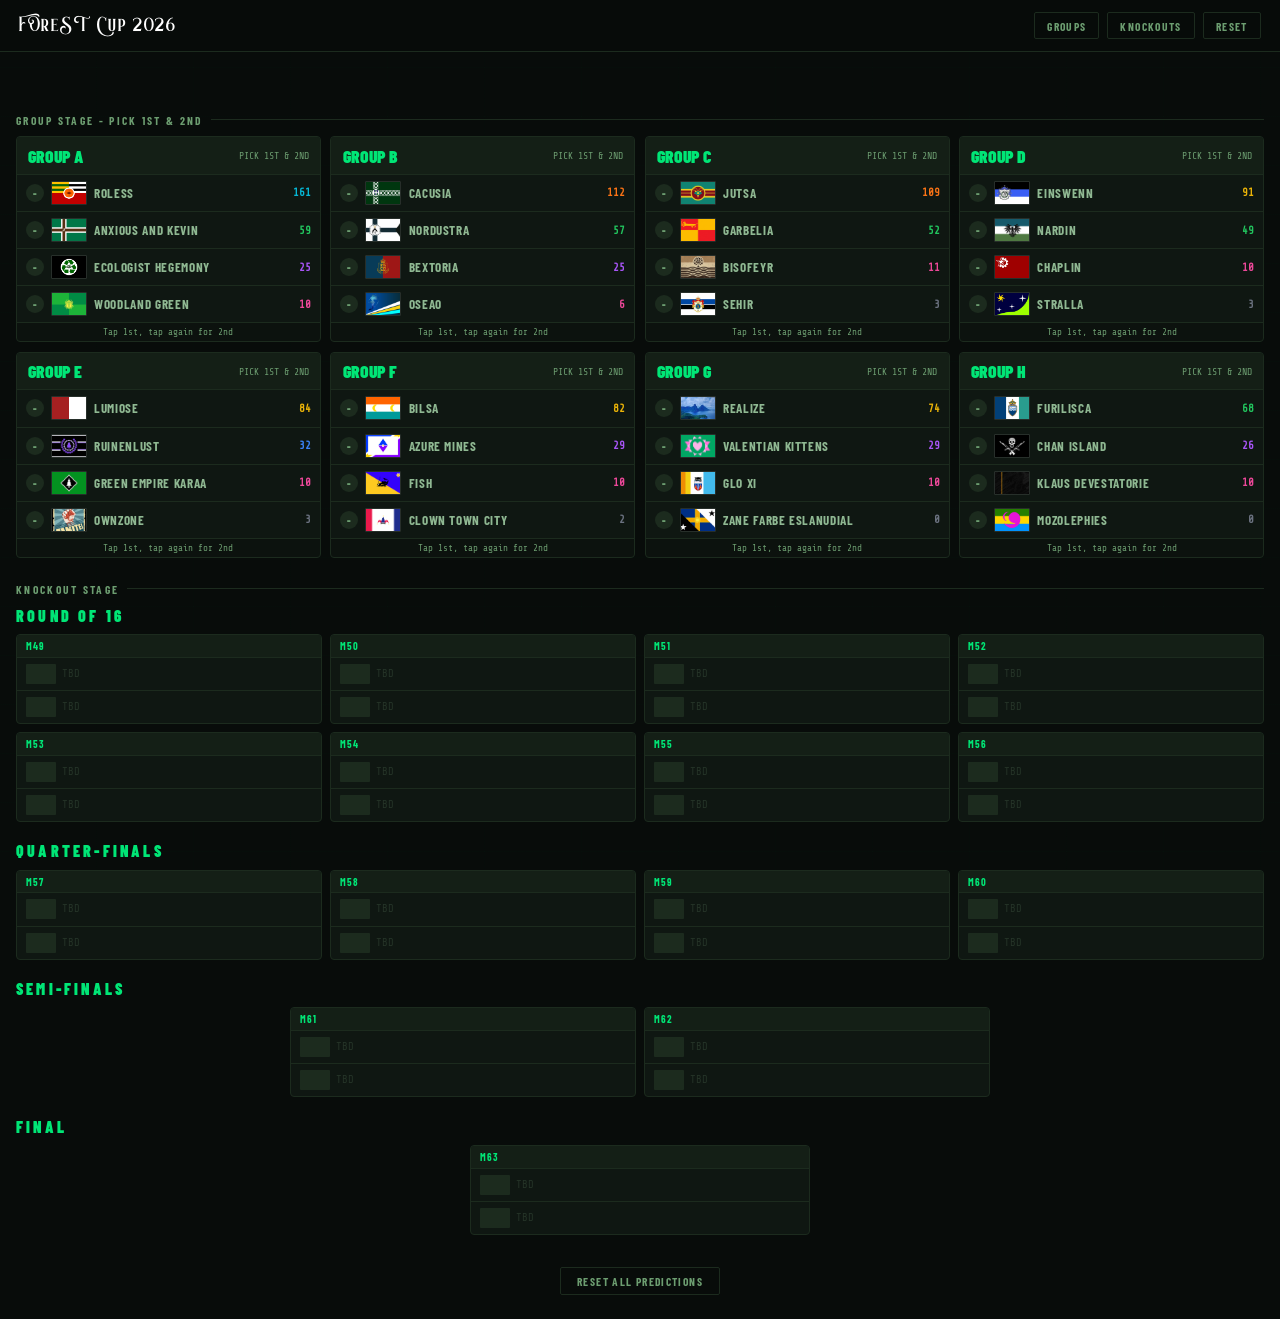
==== predictor.html @ a3e1aead "feat(Predictor): Pick'em" ====
<!DOCTYPE html>
<html lang="en">
<head>
<meta charset="UTF-8">
<meta name="viewport" content="width=device-width, initial-scale=1.0">
<title>Forest Cup 2026 - Pick'em</title>
<link rel="preconnect" href="https://fonts.googleapis.com">
<link rel="preconnect" href="https://fonts.gstatic.com" crossorigin>
<link href="https://fonts.googleapis.com/css2?family=Barlow+Condensed:wght@400;600;700;900&family=Barlow:wght@400;500;600&family=Share+Tech+Mono&display=swap" rel="stylesheet">
<style>
@font-face {
  font-family: 'MickCaster';
  src: url('fonts/MickCaster.ttf') format('truetype');
  font-weight: normal;
}
:root {
  --bg:#080c0a; --bg2:#0c1209; --card:#0f1712; --card2:#141f16;
  --border:#1c2b1e; --border2:#253428;
  --green:#00e676; --gdim:rgba(0,230,118,.11); --gmid:rgba(0,230,118,.2);
  --text:#dff0e1; --text2:#8fb892; --text3:#6c9d70;
  --warn:#ffd600; --red:#ff5252; --blue:#40c4ff;
  --mono:'Share Tech Mono',monospace;
  --head:'Barlow Condensed',sans-serif;
  --body:'Barlow',sans-serif;
  --logo:'MickCaster';
  
}
*,*::before,*::after{box-sizing:border-box;margin:0;padding:0}
html{scroll-behavior:smooth}
body{background:var(--bg);color:var(--text);font-family:var(--body);font-size:16px;min-height:100vh}
body::before{content:'';position:fixed;inset:0;z-index:0;pointer-events:none;
  background:repeating-linear-gradient(0deg,transparent,transparent 48px,rgba(0,230,118,.012) 48px,rgba(0,230,118,.012) 49px),
  repeating-linear-gradient(90deg,transparent,transparent 96px,rgba(0,230,118,.007) 96px,rgba(0,230,118,.007) 97px)}

header{position:sticky;top:0;z-index:100;background:rgba(8,12,10,.97);backdrop-filter:blur(10px);
  border-bottom:1px solid var(--border);padding:0 1.2rem;height:52px;
  display:flex;align-items:center;justify-content:space-between;gap:1rem}
.logo{font-family:var(--logo);font-size:1.2rem;letter-spacing:.08em;color:white;text-decoration:none;white-space:nowrap}
.header-nav{display:flex;gap:.5rem}
.nav-btn{font-family:var(--head);font-size:.72rem;font-weight:700;letter-spacing:.12em;text-transform:uppercase;
  background:transparent;color:var(--text3);border:1px solid var(--border);padding:.32rem .75rem;border-radius:2px;
  cursor:pointer;transition:all .15s;display:inline-flex;align-items:center;white-space:nowrap}
.nav-btn:hover{color:var(--text2);border-color:var(--border2)}
.nav-btn.danger:hover{color:var(--red);border-color:rgba(255,82,82,.4)}

main{position:relative;z-index:1;padding:1rem;max-width:1600px;margin:0 auto}

.section-label{font-family:var(--head);font-size:.72rem;font-weight:700;letter-spacing:.2em;text-transform:uppercase;
  color:var(--text3);margin-bottom:.6rem;display:flex;align-items:center;gap:.5rem}
.section-label::after{content:'';flex:1;height:1px;background:var(--border)}

.tier-x{color:#06b6d4}.tier-ss{color:#ef4444}.tier-s{color:#f97316}.tier-a{color:#eab308}
.tier-b{color:#22c55e}.tier-c{color:#3b82f6}.tier-d{color:#a855f7}.tier-e{color:#ec4899}.tier-f{color:#6b7280}

/* GROUP STAGE */
#groups-section{margin-bottom:1.5rem}
.groups-grid{display:grid;grid-template-columns:repeat(4,1fr);gap:.6rem}
.group-card{background:var(--card);border:1px solid var(--border);border-radius:4px;overflow:hidden;transition:border-color .2s}
.group-card:hover{border-color:var(--border2)}
.group-head{padding:.45rem .7rem;background:var(--card2);border-bottom:1px solid var(--border);display:flex;align-items:center;justify-content:space-between}
.group-letter{font-family:var(--head);font-weight:900;font-size:1.1rem;color:var(--green)}
.group-label{font-family:var(--mono);font-size:.62rem;color:var(--text3)}
.team-row{display:flex;align-items:center;gap:.45rem;padding:.38rem .55rem;border-bottom:1px solid var(--border);
  cursor:pointer;transition:background .12s;user-select:none}
.team-row:last-child{border-bottom:none}
.team-row:hover{background:var(--gdim)}
.team-row.first{background:rgba(0,230,118,.08)}.team-row.second{background:rgba(64,196,255,.06)}
.team-row.first:hover{background:rgba(0,230,118,.14)}.team-row.second:hover{background:rgba(64,196,255,.1)}
.pos-badge{width:18px;height:18px;border-radius:50%;display:flex;align-items:center;justify-content:center;
  font-family:var(--head);font-size:.65rem;font-weight:900;flex-shrink:0;transition:all .2s}
.pos-badge.none{background:var(--border);color:var(--text3)}
.pos-badge.first{background:var(--green);color:var(--bg)}
.pos-badge.second{background:var(--blue);color:var(--bg)}
.pos-badge.out{background:rgba(255,82,82,.15);color:#ff525266;border:1px solid rgba(255,82,82,.2)}
.team-flag{width:36px;height:24px;object-fit:cover;border-radius:1px;border:1px solid rgba(255,255,255,.1);flex-shrink:0}
.team-flag-ph{width:36px;height:24px;background:var(--border2);border-radius:1px;flex-shrink:0}
.team-name{font-family:var(--head);font-size:.82rem;font-weight:700;letter-spacing:.05em;text-transform:uppercase;
  color:var(--text2);flex:1;overflow:hidden;text-overflow:ellipsis;white-space:nowrap}
.team-rating{font-family:var(--mono);font-size:.68rem;font-weight:700;flex-shrink:0}
.pos-hint{font-family:var(--mono);font-size:.58rem;color:var(--text3);padding:.25rem .55rem;text-align:center;background:rgba(0,0,0,.2)}

/* KNOCKOUT */
#knockouts-section{margin-bottom:2rem}
.knockout-stage{margin-bottom:1.2rem}
.stage-header{font-family:var(--head);font-weight:900;font-size:1rem;letter-spacing:.2em;text-transform:uppercase;
  color:var(--text);margin-bottom:.6rem}
.stage-header span{color:var(--green)}
.r16-grid{display:grid;grid-template-columns:repeat(4,1fr);gap:.5rem}
.qf-grid{display:grid;grid-template-columns:repeat(4,1fr);gap:.5rem}
.sf-grid{display:grid;grid-template-columns:repeat(2,1fr);gap:.5rem;max-width:700px;margin:0 auto}
.final-grid{max-width:340px;margin:0 auto}
.match-card{background:var(--card);border:1px solid var(--border);border-radius:4px;overflow:hidden;transition:border-color .2s}
.match-card:hover{border-color:var(--border2)}
.match-label{padding:.3rem .55rem;background:var(--card2);border-bottom:1px solid var(--border);
  font-family:var(--mono);font-size:.6rem;color:var(--text3);display:flex;align-items:center;justify-content:space-between}
.match-tag{font-family:var(--head);font-size:.65rem;font-weight:700;letter-spacing:.1em;color:var(--green)}
.match-team{display:flex;align-items:center;gap:.4rem;padding:.38rem .55rem;cursor:pointer;transition:background .12s;
  border-bottom:1px solid var(--border);user-select:none}
.match-team:last-child{border-bottom:none}
.match-team:hover{background:var(--gdim)}
.match-team.winner{background:rgba(0,230,118,.1)}.match-team.winner:hover{background:rgba(0,230,118,.16)}
.match-team.loser{opacity:.45}.match-team.loser:hover{background:transparent;opacity:.55}
.match-flag{width:30px;height:20px;object-fit:cover;border-radius:1px;border:1px solid rgba(255,255,255,.1);flex-shrink:0}
.match-flag-ph{width:30px;height:20px;background:var(--border);border-radius:1px;flex-shrink:0}
.match-name{font-family:var(--head);font-size:.8rem;font-weight:700;letter-spacing:.05em;text-transform:uppercase;
  flex:1;overflow:hidden;text-overflow:ellipsis;white-space:nowrap}
.match-rating{font-family:var(--mono);font-size:.6rem;font-weight:700;flex-shrink:0}
.match-win-dot{width:7px;height:7px;border-radius:50%;flex-shrink:0;background:transparent;transition:background .15s}
.match-team.winner .match-win-dot{background:var(--green)}
.tbd-slot{display:flex;align-items:center;gap:.4rem;padding:.38rem .55rem;border-bottom:1px solid var(--border)}
.tbd-slot:last-child{border-bottom:none}
.tbd-text{font-family:var(--mono);font-size:.65rem;color:var(--border2)}

/* CHAMPION */
.champion-wrap{background:linear-gradient(135deg,rgba(0,230,118,.08),rgba(0,230,118,.02));
  border:1px solid rgba(0,230,118,.3);border-radius:6px;padding:1.2rem;
  display:flex;flex-direction:column;align-items:center;gap:.6rem;text-align:center;
  max-width:340px;margin:1rem auto 0}
.champion-label{font-family:var(--head);font-size:.72rem;font-weight:700;letter-spacing:.2em;text-transform:uppercase;color:var(--text3)}
.champion-flag{width:100px;height:66px;object-fit:cover;border-radius:3px;border:2px solid var(--green);box-shadow:0 0 24px rgba(0,230,118,.3)}
.champion-name{font-family:var(--head);font-weight:900;font-size:1.8rem;letter-spacing:.1em;text-transform:uppercase;color:var(--green)}
.champion-rating{font-family:var(--mono);font-size:.75rem}

/* SHARE */
.share-wrap{max-width:340px;margin:.8rem auto 0;display:flex;flex-direction:column;gap:.4rem}
.share-btn{width:100%;font-family:var(--head);font-weight:900;font-size:.85rem;letter-spacing:.15em;text-transform:uppercase;
  background:var(--green);color:var(--bg);border:none;padding:.62rem 1.5rem;border-radius:2px;cursor:pointer;transition:all .15s}
.share-btn:hover{background:#69ff8e;box-shadow:0 4px 16px rgba(0,230,118,.25)}
.share-url-row{display:none;gap:.4rem}
.share-url-row.visible{display:flex}
.share-url-input{flex:1;background:var(--card2);border:1px solid var(--border);color:var(--text2);
  font-family:var(--mono);font-size:.62rem;padding:.38rem .55rem;border-radius:2px;outline:none;min-width:0}
.copy-btn{font-family:var(--head);font-size:.72rem;font-weight:700;letter-spacing:.1em;text-transform:uppercase;
  background:transparent;color:var(--green);border:1px solid rgba(0,230,118,.4);padding:.38rem .75rem;
  border-radius:2px;cursor:pointer;white-space:nowrap;transition:all .15s}
.copy-btn:hover{background:var(--gdim)}

/* SHARED BANNER */
.shared-banner{background:rgba(0,230,118,.06);border:1px solid rgba(0,230,118,.2);border-radius:4px;
  padding:.5rem 1rem;font-family:var(--head);font-size:.75rem;font-weight:600;letter-spacing:.08em;
  color:var(--green);text-align:center;margin-bottom:.8rem;
  opacity:0;transition:opacity .4s;pointer-events:none}
.shared-banner.show{opacity:1;pointer-events:auto}

.bottom-bar{display:flex;justify-content:center;margin:1.5rem 0 .5rem}
.reset-btn{font-family:var(--head);font-size:.72rem;font-weight:700;letter-spacing:.12em;text-transform:uppercase;
  background:transparent;color:var(--text3);border:1px solid var(--border);padding:.38rem 1rem;border-radius:2px;cursor:pointer;transition:all .15s}
.reset-btn:hover{color:var(--red);border-color:rgba(255,82,82,.4)}

#toast{position:fixed;bottom:1.2rem;right:1.2rem;z-index:999;background:var(--card2);border:1px solid var(--green);
  color:var(--text);font-family:var(--head);font-weight:600;font-size:.78rem;letter-spacing:.07em;
  padding:.6rem 1rem;border-radius:4px;display:none;align-items:center;gap:.45rem;box-shadow:0 4px 20px rgba(0,0,0,.6)}
#toast.show{display:flex;animation:slideUp .2s ease}
@keyframes slideUp{from{opacity:0;transform:translateY(5px)}to{opacity:1;transform:none}}

::-webkit-scrollbar{width:4px;height:4px}
::-webkit-scrollbar-track{background:transparent}
::-webkit-scrollbar-thumb{background:var(--border2);border-radius:2px}

@media(max-width:1100px){
  .groups-grid{grid-template-columns:repeat(2,1fr)}
  .r16-grid{grid-template-columns:repeat(2,1fr)}
  .qf-grid{grid-template-columns:repeat(2,1fr)}
}
@media(max-width:600px){
  main{padding:.6rem}
  .groups-grid{grid-template-columns:1fr 1fr;gap:.4rem}
  .r16-grid{grid-template-columns:1fr 1fr;gap:.4rem}
  .qf-grid{grid-template-columns:1fr 1fr;gap:.4rem}
  .sf-grid{grid-template-columns:1fr 1fr;max-width:none}
  .final-grid,.champion-wrap,.share-wrap{max-width:none}
  .header-nav .nav-btn{font-size:.65rem;padding:.28rem .55rem}
}
@media(max-width:400px){
  .groups-grid,.r16-grid,.qf-grid,.sf-grid{grid-template-columns:1fr}
}
</style>
</head>
<body>

<header>
  <a href="https://forestfc.netlify.app/forest-cup/2026" target="_blank" class="logo">FOreST Cup 2026</a>
  <div class="header-nav">
    <button class="nav-btn" onclick="document.getElementById('groups-section').scrollIntoView({behavior:'smooth'})">Groups</button>
    <button class="nav-btn" onclick="document.getElementById('knockouts-section').scrollIntoView({behavior:'smooth'})">Knockouts</button>
    <button class="nav-btn danger" onclick="resetAll()">Reset</button>
  </div>
</header>

<main>
  <div id="shared-banner" class="shared-banner">Viewing a shared prediction - edit freely to make it your own</div>

  <div id="groups-section">
    <div class="section-label">Group Stage - pick 1st & 2nd</div>
    <div class="groups-grid" id="groups-grid"></div>
  </div>

  <div id="knockouts-section" style="margin-top:1.5rem">
    <div class="section-label">Knockout Stage</div>

    <div class="knockout-stage">
      <div class="stage-header"><span>Round of 16</span></div>
      <div class="r16-grid" id="r16-grid"></div>
    </div>
    <div class="knockout-stage">
      <div class="stage-header"><span>Quarter-Finals</span></div>
      <div class="qf-grid" id="qf-grid"></div>
    </div>
    <div class="knockout-stage">
      <div class="stage-header"><span>Semi-Finals</span></div>
      <div class="sf-grid" id="sf-grid"></div>
    </div>
    <div class="knockout-stage">
      <div class="stage-header"><span>Final</span></div>
      <div class="final-grid" id="final-grid"></div>
    </div>

    <div id="champion-section"></div>
  </div>

  <div class="bottom-bar">
    <button class="reset-btn" onclick="resetAll()">Reset all predictions</button>
  </div>
</main>

<div id="toast"></div>

<script>
const TEAMS = [
  { id:1,  name:'Roless',               flag:'flags/roless.png',               rating:161 },
  { id:2,  name:'Cacusia',              flag:'flags/cacusia.png',              rating:112 },
  { id:3,  name:'Jutsa',               flag:'flags/jutsa.png',                rating:109 },
  { id:4,  name:'Einswenn',             flag:'flags/einswenn.png',             rating:91  },
  { id:6,  name:'Lumiose',              flag:'flags/lumiose.png',              rating:84  },
  { id:5,  name:'Bilsa',               flag:'flags/bilsa.png',                rating:82  },
  { id:7,  name:'Realize',             flag:'flags/realizer.jpg',             rating:74  },
  { id:33, name:'Furilisca',            flag:'flags/furilisca.png',            rating:68  },
  { id:10, name:'Anxious and Kevin',    flag:'flags/anxious and kevin.png',    rating:59  },
  { id:11, name:'Nordustra',            flag:'flags/nordustra.png',            rating:57  },
  { id:9,  name:'Garbelia',             flag:'flags/garbelia.jpg',             rating:52  },
  { id:8,  name:'Nardin',              flag:'flags/nardin.png',               rating:49  },
  { id:12, name:'Ruinenlust',           flag:'flags/ruinenlust.png',           rating:32  },
  { id:34, name:'Azure Mines',          flag:'flags/azure mines.png',          rating:29  },
  { id:32, name:'Valentian Kittens',    flag:'flags/valentine z.png',          rating:29  },
  { id:24, name:'Chan Island',          flag:'flags/ci.webp',                  rating:26  },
  { id:13, name:'Ecologist Hegemony',   flag:'flags/ecologist hegemony.png',   rating:25  },
  { id:35, name:'Bextoria',             flag:'flags/bextoria.webp',            rating:25  },
  { id:14, name:'Bisofeyr',             flag:'flags/bisofeyr.png',             rating:11  },
  { id:15, name:'Chaplin',              flag:'flags/chaplin.png',              rating:10  },
  { id:16, name:'Green Empire Karaa',   flag:'flags/karaa.png',                rating:10  },
  { id:25, name:'Fish',                flag:'flags/fish.webp',                rating:10  },
  { id:26, name:'Glo XI',              flag:'flags/glo.png',                  rating:10  },
  { id:27, name:'Klaus Devestatorie',   flag:'flags/kdv.png',                  rating:10  },
  { id:23, name:'Woodland Green',       flag:'flags/wg.webp',                  rating:10  },
  { id:28, name:'Oseao',               flag:'flags/oseao.webp',               rating:6   },
  { id:17, name:'Sehir',              flag:'flags/sehir.webp',               rating:3   },
  { id:18, name:'Stralla',              flag:'flags/stralla.png',              rating:3   },
  { id:22, name:'Ownzone',             flag:'flags/ownzone.webp',             rating:3   },
  { id:19, name:'Clown Town City',      flag:'flags/ctc.png',                  rating:2   },
  { id:20, name:'Zane Farbe Eslanudial',flag:'flags/zfe.webp',                rating:0   },
  { id:21, name:'Mozolephies',          flag:'flags/mozolephies.png',          rating:0   },
];

function getTeam(id){ return TEAMS.find(t=>t.id===id)||null; }

const GROUPS_DATA = {
  A: [1,  10, 13, 23],
  B: [2,  11, 35, 28],
  C: [3,  9,  14, 17],
  D: [4,  8,  15, 18],
  E: [6,  12, 16, 22],
  F: [5,  34, 25, 19],
  G: [7,  32, 26, 20],
  H: [33, 24, 27, 21],
};

const R16_FIXTURES = [
  { id:'r16_1', label:'M49', home:['A',1], away:['B',2] },
  { id:'r16_2', label:'M50', home:['C',1], away:['D',2] },
  { id:'r16_3', label:'M51', home:['E',1], away:['F',2] },
  { id:'r16_4', label:'M52', home:['G',1], away:['H',2] },
  { id:'r16_5', label:'M53', home:['B',1], away:['A',2] },
  { id:'r16_6', label:'M54', home:['D',1], away:['C',2] },
  { id:'r16_7', label:'M55', home:['F',1], away:['E',2] },
  { id:'r16_8', label:'M56', home:['H',1], away:['G',2] },
];
const QF_FIXTURES = [
  { id:'qf_1', label:'M57', home:'r16_1', away:'r16_2' },
  { id:'qf_2', label:'M58', home:'r16_3', away:'r16_4' },
  { id:'qf_3', label:'M59', home:'r16_5', away:'r16_6' },
  { id:'qf_4', label:'M60', home:'r16_7', away:'r16_8' },
];
const SF_FIXTURES = [
  { id:'sf_1', label:'M61', home:'qf_1', away:'qf_2' },
  { id:'sf_2', label:'M62', home:'qf_3', away:'qf_4' },
];

// STATE
let groupSelections = {};
let matchWinners = {};
Object.keys(GROUPS_DATA).forEach(g=>{ groupSelections[g]={first:null,second:null}; });

// ── URL encode/decode ──
function encodeState(){
  const gs={};
  Object.keys(groupSelections).forEach(g=>{ gs[g]=[groupSelections[g].first||0, groupSelections[g].second||0]; });
  return btoa(JSON.stringify({gs, mw:matchWinners}));
}
function decodeState(enc){
  try{
    const {gs,mw}=JSON.parse(atob(enc));
    if(gs) Object.keys(gs).forEach(g=>{ if(groupSelections[g]!==undefined) groupSelections[g]={first:gs[g][0]||null,second:gs[g][1]||null}; });
    if(mw) matchWinners={...mw};
    return true;
  }catch(e){return false;}
}
function buildShareURL(){
  const u=new URL(window.location.href.split('?')[0]);
  u.searchParams.set('p',encodeState());
  return u.toString();
}
function loadFromURL(){
  const p=new URLSearchParams(window.location.search).get('p');
  return p?decodeState(p):false;
}

// ── Helpers ──
function tierClass(r){
  if(r>=160)return'tier-x';if(r>=126)return'tier-ss';if(r>=96)return'tier-s';
  if(r>=70)return'tier-a';if(r>=48)return'tier-b';if(r>=30)return'tier-c';
  if(r>=16)return'tier-d';if(r>=6)return'tier-e';return'tier-f';
}
function ratingSpan(r){return`<span class="${tierClass(r)}">${r}</span>`;}
function flagImg(t,cls='team-flag'){
  if(!t)return`<div class="${cls.replace('flag','flag-ph')}"></div>`;
  return`<img class="${cls}" src="${t.flag}" onerror="this.style.display='none';this.insertAdjacentHTML('afterend','<div class=\\'${cls.replace('flag','flag-ph')}\\'></div>')" alt="${t.name}">`;
}
function resolveKO(src){
  if(Array.isArray(src)){const[g,p]=src;return p===1?groupSelections[g].first:groupSelections[g].second;}
  return matchWinners[src]||null;
}

let toastT;
function showToast(msg){const t=document.getElementById('toast');t.textContent=msg;t.classList.add('show');clearTimeout(toastT);toastT=setTimeout(()=>t.classList.remove('show'),2200);}

// ── Group stage ──
function renderGroups(){
  const grid=document.getElementById('groups-grid');grid.innerHTML='';
  Object.entries(GROUPS_DATA).forEach(([g,ids])=>{
    const sel=groupSelections[g];
    let rows='';
    ids.forEach(id=>{
      const t=getTeam(id);if(!t)return;
      let pc='none',pl='-';
      if(sel.first===id){pc='first';pl='1';}
      else if(sel.second===id){pc='second';pl='2';}
      else if(sel.first&&sel.second){pc='out';pl='✕';}
      rows+=`<div class="team-row ${pc==='first'||pc==='second'?pc:''}" onclick="handleGroupClick('${g}',${id})">
        <div class="pos-badge ${pc}">${pl}</div>
        ${flagImg(t)}<span class="team-name">${t.name}</span>
        <span class="team-rating">${ratingSpan(t.rating)}</span></div>`;
    });
    const done=sel.first&&sel.second;
    const card=document.createElement('div');card.className='group-card';
    card.innerHTML=`<div class="group-head"><div class="group-letter">GROUP ${g}</div>
      <div class="group-label">${done?'DONE':'PICK 1ST & 2ND'}</div></div>
      ${rows}<div class="pos-hint">${done?'Tap to change':'Tap 1st, tap again for 2nd'}</div>`;
    grid.appendChild(card);
  });
}

function handleGroupClick(g,teamId){
  const sel=groupSelections[g];
  if(sel.first===teamId){sel.first=sel.second;sel.second=null;invalidateFromGroup(g);renderGroups();renderKnockouts();return;}
  if(sel.second===teamId){sel.second=null;invalidateFromGroup(g);renderGroups();renderKnockouts();return;}
  if(!sel.first){sel.first=teamId;renderGroups();renderKnockouts();return;}
  if(!sel.second){sel.second=teamId;renderGroups();renderKnockouts();return;}
  sel.second=teamId;invalidateFromGroup(g);renderGroups();renderKnockouts();
}

function invalidateFromGroup(g){
  R16_FIXTURES.forEach(f=>{
    const uses=(Array.isArray(f.home)&&f.home[0]===g)||(Array.isArray(f.away)&&f.away[0]===g);
    if(uses)invalidateDown(f.id);
  });
}
function invalidateDown(matchId){
  if(!(matchId in matchWinners))return;
  delete matchWinners[matchId];
  findDownstream(matchId).forEach(id=>{delete matchWinners[id];});
}
function findDownstream(matchId){
  const down=[];
  function search(id){
    [...QF_FIXTURES,...SF_FIXTURES,{id:'final',home:'sf_1',away:'sf_2'}].forEach(f=>{
      if((f.home===id||f.away===id)&&!down.includes(f.id)){down.push(f.id);search(f.id);}
    });
  }
  search(matchId);return down;
}

// ── Knockout rendering ──
function renderKnockouts(){renderR16();renderQF();renderSF();renderFinalStage();renderChampion();}

function makeMatchCard(matchId,label,homeId,awayId){
  const homeT=homeId?getTeam(homeId):null;
  const awayT=awayId?getTeam(awayId):null;
  const winner=matchWinners[matchId];
  function row(t){
    if(!t)return`<div class="tbd-slot"><div class="match-flag-ph"></div><span class="tbd-text">TBD</span></div>`;
    const isW=winner===t.id,isL=winner&&!isW;
    return`<div class="match-team ${isW?'winner':''} ${isL?'loser':''}" onclick="handleMatchClick('${matchId}',${t.id})">
      <div class="match-win-dot"></div>${flagImg(t,'match-flag')}
      <span class="match-name">${t.name}</span>
      <span class="match-rating">${ratingSpan(t.rating)}</span></div>`;
  }
  const status=winner&&homeT&&awayT?'confirmed':homeT&&awayT?'pick winner':'';
  return`<div class="match-card">
    <div class="match-label"><span class="match-tag">${label}</span><span>${status}</span></div>
    ${row(homeT)}${row(awayT)}</div>`;
}

function renderR16(){document.getElementById('r16-grid').innerHTML=R16_FIXTURES.map(f=>makeMatchCard(f.id,f.label,resolveKO(f.home),resolveKO(f.away))).join('');}
function renderQF(){document.getElementById('qf-grid').innerHTML=QF_FIXTURES.map(f=>makeMatchCard(f.id,f.label,matchWinners[f.home]||null,matchWinners[f.away]||null)).join('');}
function renderSF(){document.getElementById('sf-grid').innerHTML=SF_FIXTURES.map(f=>makeMatchCard(f.id,f.label,matchWinners[f.home]||null,matchWinners[f.away]||null)).join('');}
function renderFinalStage(){document.getElementById('final-grid').innerHTML=makeMatchCard('final','M63',matchWinners['sf_1']||null,matchWinners['sf_2']||null);}

function renderChampion(){
  const sec=document.getElementById('champion-section');
  const champ=matchWinners['final']?getTeam(matchWinners['final']):null;
  if(!champ){sec.innerHTML='';return;}
  sec.innerHTML=`<div class="champion-wrap">
    <div class="champion-label">Champions!!!</div>
    <img class="champion-flag" src="${champ.flag}" alt="${champ.name}">
    <div class="champion-name">${champ.name}</div>
    <!-- <div class="champion-rating">${ratingSpan(champ.rating)}</div> -->
  </div>
  <div class="share-wrap">
    <button class="share-btn" onclick="handleShare()">Share my prediction</button>
    <div class="share-url-row" id="share-url-row">
      <input class="share-url-input" id="share-url-input" type="text" readonly>
      <button class="copy-btn" onclick="copyURL()">Copy</button>
    </div>
  </div>`;
}

// ── Match click ──
function handleMatchClick(matchId,teamId){
  let homeId=null,awayId=null;
  const r16=R16_FIXTURES.find(f=>f.id===matchId);
  const qf=QF_FIXTURES.find(f=>f.id===matchId);
  const sf=SF_FIXTURES.find(f=>f.id===matchId);
  if(r16){homeId=resolveKO(r16.home);awayId=resolveKO(r16.away);}
  else if(qf){homeId=matchWinners[qf.home]||null;awayId=matchWinners[qf.away]||null;}
  else if(sf){homeId=matchWinners[sf.home]||null;awayId=matchWinners[sf.away]||null;}
  else if(matchId==='final'){homeId=matchWinners['sf_1']||null;awayId=matchWinners['sf_2']||null;}
  if(!homeId||!awayId)return;
  const prev=matchWinners[matchId];
  if(prev===teamId){delete matchWinners[matchId];findDownstream(matchId).forEach(id=>delete matchWinners[id]);renderKnockouts();return;}
  if(prev&&prev!==teamId)findDownstream(matchId).forEach(id=>delete matchWinners[id]);
  matchWinners[matchId]=teamId;
  renderKnockouts();
}

// ── Share ──
function handleShare(){
  const url=buildShareURL();
  // Update browser URL silently so refreshing keeps state
  window.history.replaceState({},'',url);
  const row=document.getElementById('share-url-row');
  const input=document.getElementById('share-url-input');
  if(!row||!input)return;
  input.value=url;
  row.classList.add('visible');
  input.select();
  if(navigator.share){navigator.share({title:'My FC26 Prediction',url}).catch(()=>{});}
}

function copyURL(){
  const input=document.getElementById('share-url-input');if(!input)return;
  input.select();
  navigator.clipboard?.writeText(input.value).then(()=>showToast('Link copied')).catch(()=>{document.execCommand('copy');showToast('Link copied');});
}

// ── Reset ──
function resetAll(){
  Object.keys(GROUPS_DATA).forEach(g=>{groupSelections[g]={first:null,second:null};});
  matchWinners={};
  const u=new URL(window.location.href);u.searchParams.delete('p');window.history.replaceState({},'',u.toString());
  renderGroups();renderKnockouts();
  showToast('All predictions cleared');
}

// ── Init ──
const wasShared=loadFromURL();
renderGroups();
renderKnockouts();
if(wasShared){
  const b=document.getElementById('shared-banner');
  b.classList.add('show');
  setTimeout(()=>b.classList.remove('show'),5000);
}
</script>
</body>
</html>
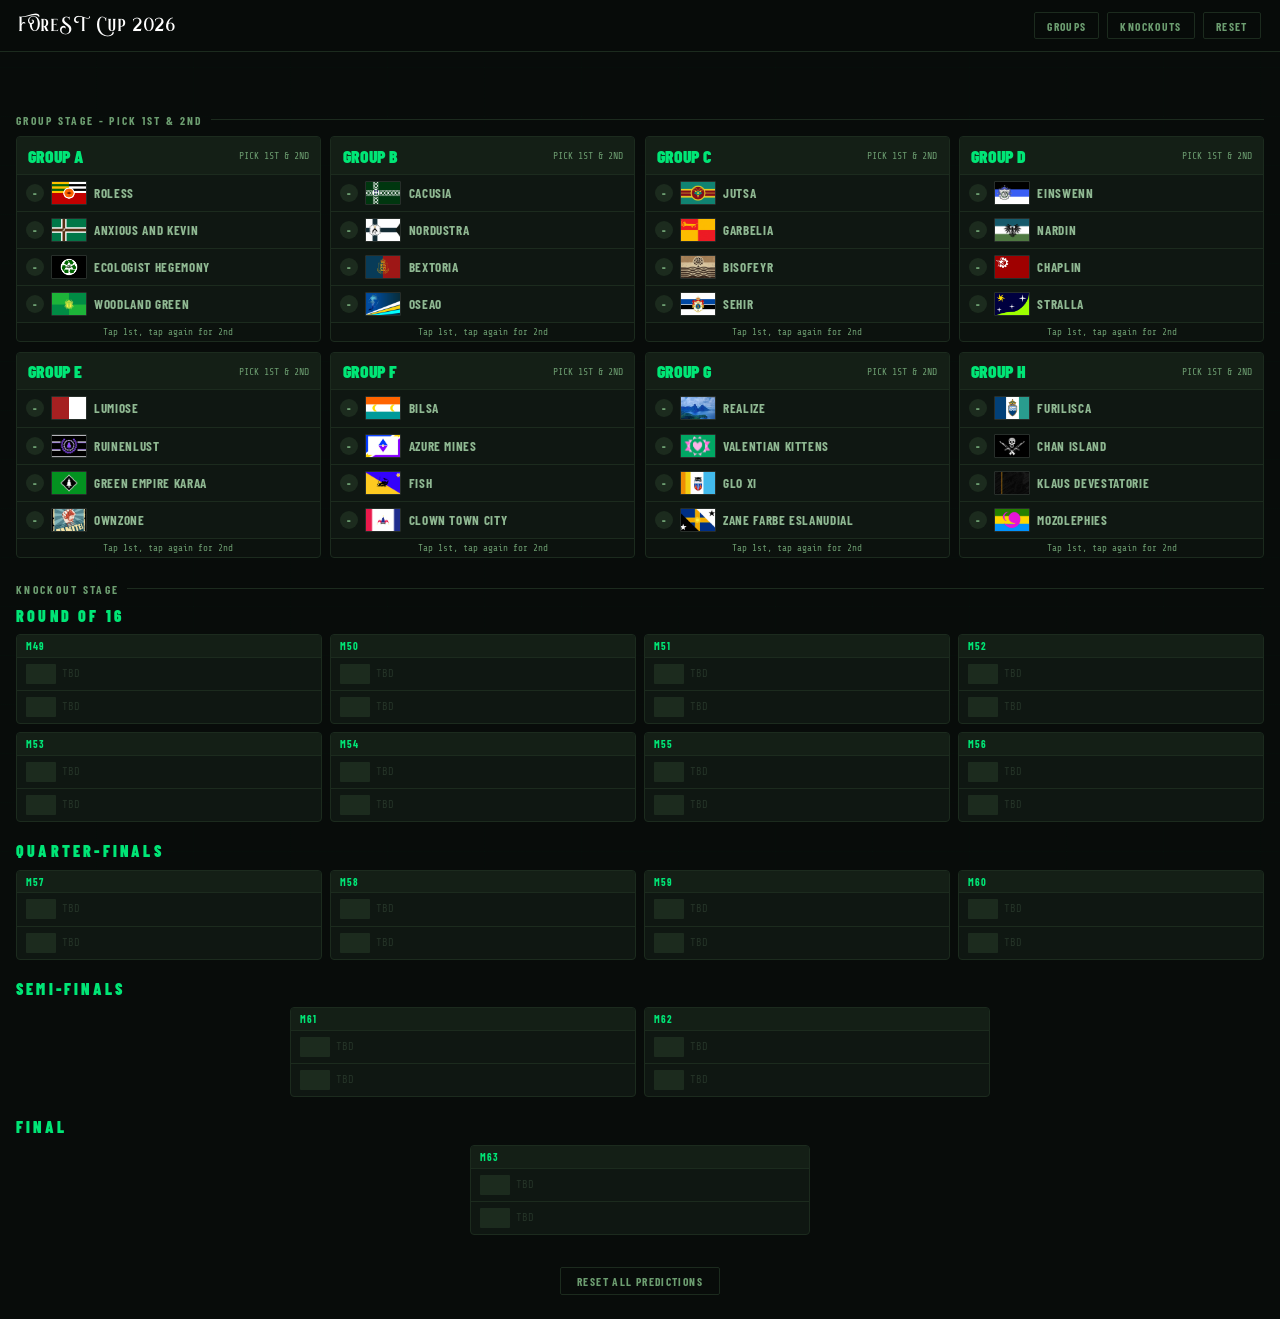
==== commit 9316bbb3: "feat(Team ratings): Hidden team ratings" ====
--- a/predictor.html
+++ b/predictor.html
@@ -357,8 +357,8 @@
       else if(sel.first&&sel.second){pc='out';pl='✕';}
       rows+=`<div class="team-row ${pc==='first'||pc==='second'?pc:''}" onclick="handleGroupClick('${g}',${id})">
         <div class="pos-badge ${pc}">${pl}</div>
-        ${flagImg(t)}<span class="team-name">${t.name}</span>
-        <span class="team-rating">${ratingSpan(t.rating)}</span></div>`;
+        ${flagImg(t)}<span class="team-name">${t.name}</span><!--
+        <span class="team-rating">${ratingSpan(t.rating)}</span>--></div>`;
     });
     const done=sel.first&&sel.second;
     const card=document.createElement('div');card.className='group-card';
@@ -411,8 +411,8 @@
     const isW=winner===t.id,isL=winner&&!isW;
     return`<div class="match-team ${isW?'winner':''} ${isL?'loser':''}" onclick="handleMatchClick('${matchId}',${t.id})">
       <div class="match-win-dot"></div>${flagImg(t,'match-flag')}
-      <span class="match-name">${t.name}</span>
-      <span class="match-rating">${ratingSpan(t.rating)}</span></div>`;
+      <span class="match-name">${t.name}</span><!--
+      <span class="match-rating">${ratingSpan(t.rating)}</span>--></div>`;
   }
   const status=winner&&homeT&&awayT?'confirmed':homeT&&awayT?'pick winner':'';
   return`<div class="match-card">
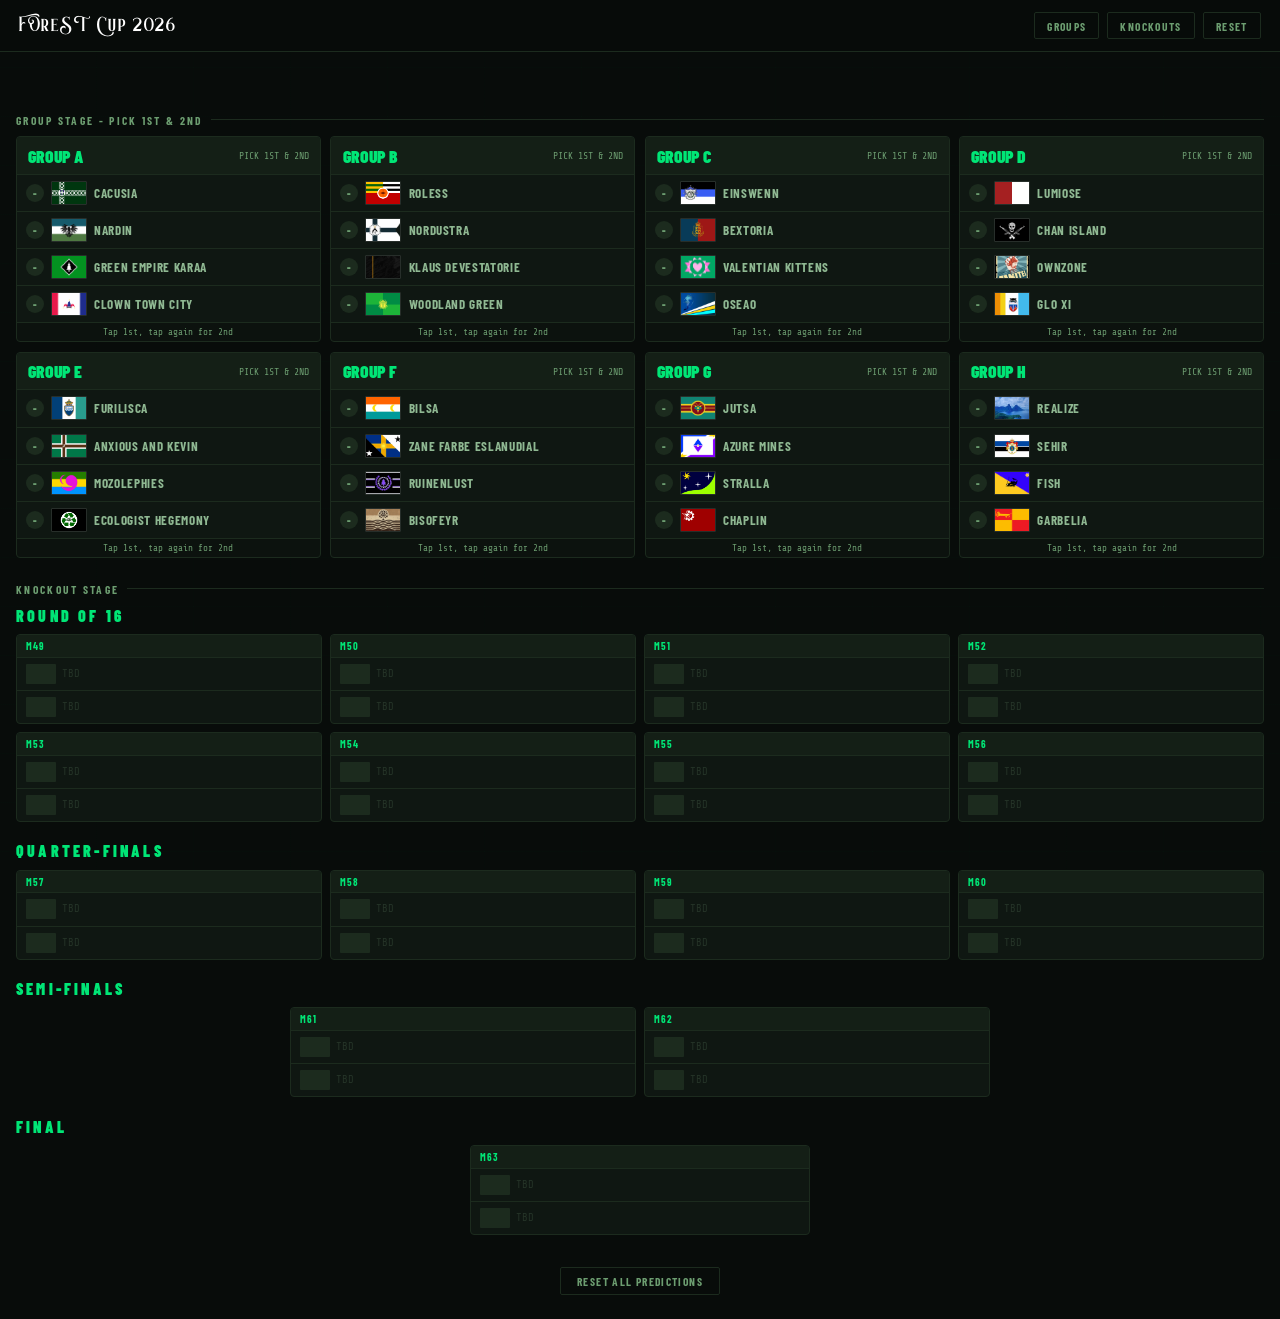
==== commit e5792851: "chore(Updated Pickem): Groups ready" ====
--- a/predictor.html
+++ b/predictor.html
@@ -234,44 +234,44 @@
   { id:6,  name:'Lumiose',              flag:'flags/lumiose.png',              rating:84  },
   { id:5,  name:'Bilsa',               flag:'flags/bilsa.png',                rating:82  },
   { id:7,  name:'Realize',             flag:'flags/realizer.jpg',             rating:74  },
-  { id:33, name:'Furilisca',            flag:'flags/furilisca.png',            rating:68  },
-  { id:10, name:'Anxious and Kevin',    flag:'flags/anxious and kevin.png',    rating:59  },
-  { id:11, name:'Nordustra',            flag:'flags/nordustra.png',            rating:57  },
-  { id:9,  name:'Garbelia',             flag:'flags/garbelia.jpg',             rating:52  },
-  { id:8,  name:'Nardin',              flag:'flags/nardin.png',               rating:49  },
-  { id:12, name:'Ruinenlust',           flag:'flags/ruinenlust.png',           rating:32  },
-  { id:34, name:'Azure Mines',          flag:'flags/azure mines.png',          rating:29  },
-  { id:32, name:'Valentian Kittens',    flag:'flags/valentine z.png',          rating:29  },
-  { id:24, name:'Chan Island',          flag:'flags/ci.webp',                  rating:26  },
-  { id:13, name:'Ecologist Hegemony',   flag:'flags/ecologist hegemony.png',   rating:25  },
-  { id:35, name:'Bextoria',             flag:'flags/bextoria.webp',            rating:25  },
-  { id:14, name:'Bisofeyr',             flag:'flags/bisofeyr.png',             rating:11  },
-  { id:15, name:'Chaplin',              flag:'flags/chaplin.png',              rating:10  },
-  { id:16, name:'Green Empire Karaa',   flag:'flags/karaa.png',                rating:10  },
-  { id:25, name:'Fish',                flag:'flags/fish.webp',                rating:10  },
-  { id:26, name:'Glo XI',              flag:'flags/glo.png',                  rating:10  },
-  { id:27, name:'Klaus Devestatorie',   flag:'flags/kdv.png',                  rating:10  },
-  { id:23, name:'Woodland Green',       flag:'flags/wg.webp',                  rating:10  },
-  { id:28, name:'Oseao',               flag:'flags/oseao.webp',               rating:6   },
-  { id:17, name:'Sehir',              flag:'flags/sehir.webp',               rating:3   },
-  { id:18, name:'Stralla',              flag:'flags/stralla.png',              rating:3   },
-  { id:22, name:'Ownzone',             flag:'flags/ownzone.webp',             rating:3   },
-  { id:19, name:'Clown Town City',      flag:'flags/ctc.png',                  rating:2   },
-  { id:20, name:'Zane Farbe Eslanudial',flag:'flags/zfe.webp',                rating:0   },
-  { id:21, name:'Mozolephies',          flag:'flags/mozolephies.png',          rating:0   },
+  { id:8, name:'Furilisca',            flag:'flags/furilisca.png',            rating:68  },
+  { id:11, name:'Anxious and Kevin',    flag:'flags/anxious and kevin.png',    rating:59  },
+  { id:12, name:'Nordustra',            flag:'flags/nordustra.png',            rating:57  },
+  { id:13,  name:'Garbelia',             flag:'flags/garbelia.jpg',             rating:52  },
+  { id:14,  name:'Nardin',              flag:'flags/nardin.png',               rating:49  },
+  { id:15, name:'Ruinenlust',           flag:'flags/ruinenlust.png',           rating:32  },
+  { id:16, name:'Azure Mines',          flag:'flags/azure mines.png',          rating:29  },
+  { id:17, name:'Valentian Kittens',    flag:'flags/valentine z.png',          rating:29  },
+  { id:18, name:'Chan Island',          flag:'flags/ci.webp',                  rating:26  },
+  { id:21, name:'Ecologist Hegemony',   flag:'flags/ecologist hegemony.png',   rating:25  },
+  { id:22, name:'Bextoria',             flag:'flags/bextoria.webp',            rating:25  },
+  { id:23, name:'Bisofeyr',             flag:'flags/bisofeyr.png',             rating:11  },
+  { id:24, name:'Chaplin',              flag:'flags/chaplin.png',              rating:10  },
+  { id:25, name:'Green Empire Karaa',   flag:'flags/karaa.png',                rating:10  },
+  { id:26, name:'Fish',                flag:'flags/fish.webp',                rating:10  },
+  { id:27, name:'Glo XI',              flag:'flags/glo.png',                  rating:10  },
+  { id:28, name:'Klaus Devestatorie',   flag:'flags/kdv.png',                  rating:10  },
+  { id:31, name:'Woodland Green',       flag:'flags/wg.webp',                  rating:10  },
+  { id:32, name:'Oseao',               flag:'flags/oseao.webp',               rating:6   },
+  { id:33, name:'Sehir',              flag:'flags/sehir.webp',               rating:3   },
+  { id:34, name:'Stralla',              flag:'flags/stralla.png',              rating:3   },
+  { id:35, name:'Ownzone',             flag:'flags/ownzone.webp',             rating:5   },
+  { id:36, name:'Clown Town City',      flag:'flags/ctc.png',                  rating:2   },
+  { id:37, name:'Zane Farbe Eslanudial',flag:'flags/zfe.webp',                rating:0   },
+  { id:38, name:'Mozolephies',          flag:'flags/mozolephies.png',          rating:0   },
 ];
 
 function getTeam(id){ return TEAMS.find(t=>t.id===id)||null; }
 
 const GROUPS_DATA = {
-  A: [1,  10, 13, 23],
-  B: [2,  11, 35, 28],
-  C: [3,  9,  14, 17],
-  D: [4,  8,  15, 18],
-  E: [6,  12, 16, 22],
-  F: [5,  34, 25, 19],
-  G: [7,  32, 26, 20],
-  H: [33, 24, 27, 21],
+  A: [2,  14, 25, 36],
+  B: [1,  12, 28, 31],
+  C: [4,  22,  17, 32],
+  D: [6,  18,  35, 27],
+  E: [8,  11, 38, 21],
+  F: [5,  37, 15, 23],
+  G: [3,  16, 34, 24],
+  H: [7, 33, 26, 13],
 };
 
 const R16_FIXTURES = [
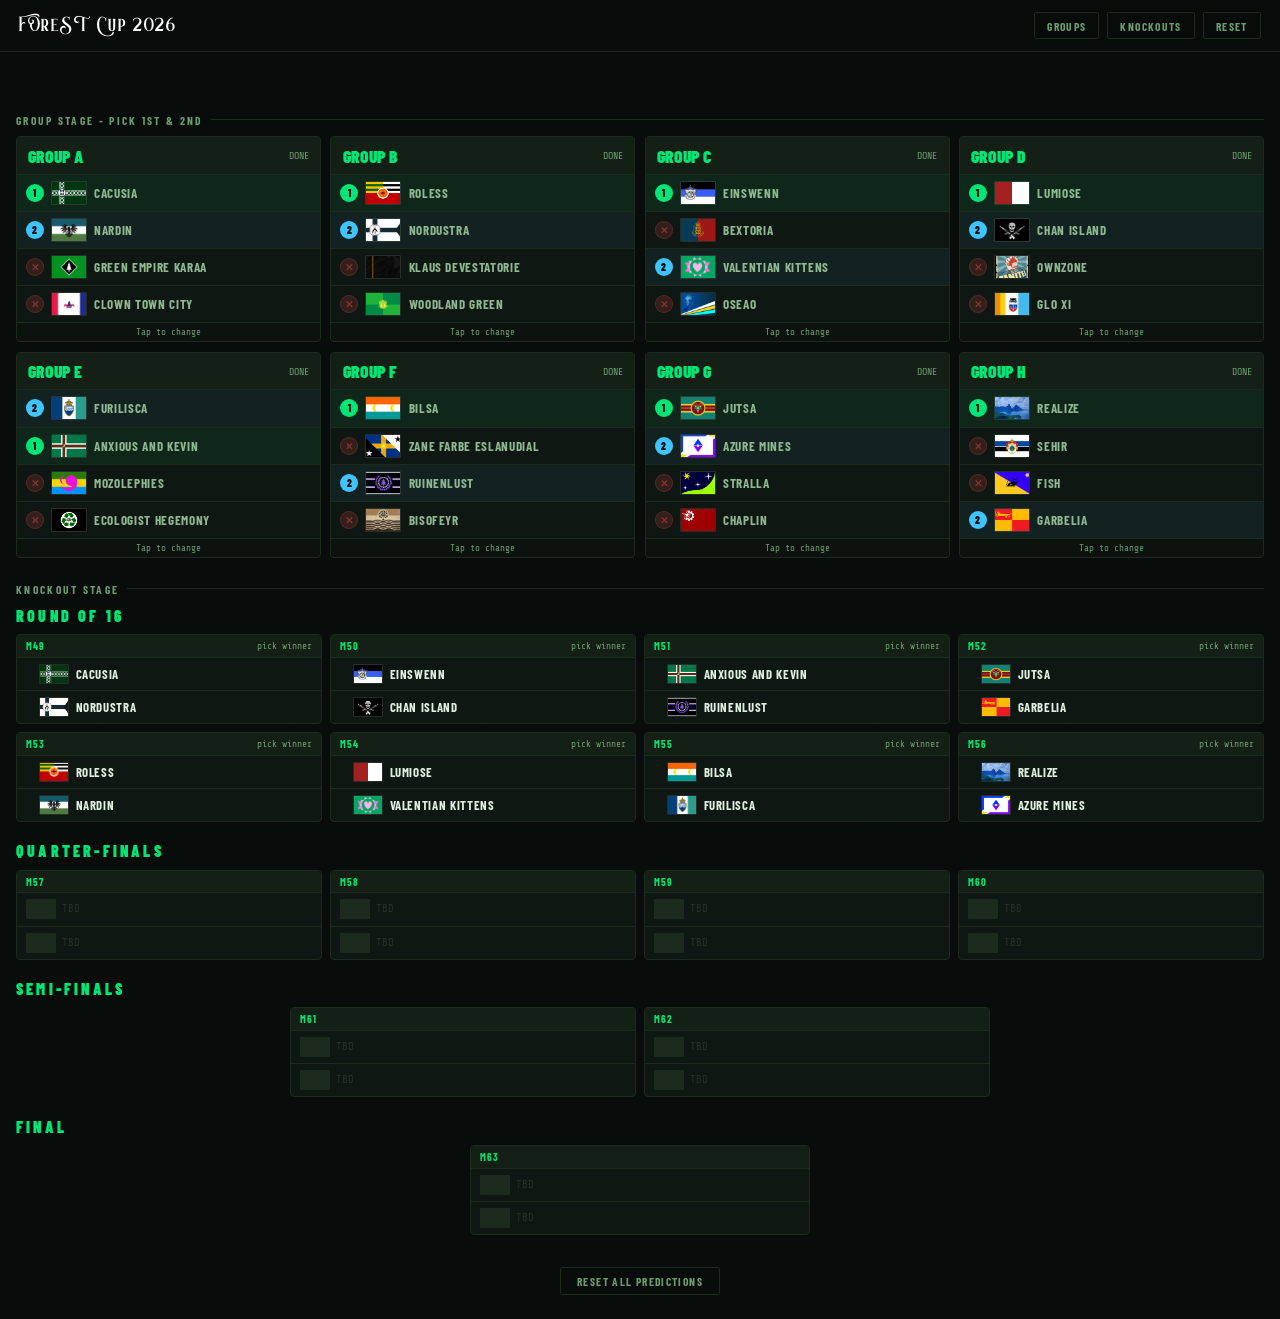
==== commit 9f9bb0cf: "feat(Predictor R16): Updated predictor with R16 results" ====
--- a/predictor.html
+++ b/predictor.html
@@ -274,6 +274,17 @@
   H: [7, 33, 26, 13],
 };
 
+const DEFAULT_SELECTIONS = {
+  A: { first: 2,  second: 14 }, // Cacusia 1st, Nardin 2nd
+  B: { first: 1,  second: 12 }, // Roless 1st, Nordustra 2nd
+  C: { first: 4,  second: 17 }, // Einswenn 1st, Valentian Kittens 2nd
+  D: { first: 6,  second: 18 }, // Lumiose 1st, Chan Island 2nd
+  E: { first: 11, second: 8  }, // Anxious and Kevin 1st, Furilisca 2nd
+  F: { first: 5,  second: 15 }, // Bilsa 1st, Ruinenlust 2nd
+  G: { first: 3,  second: 16 }, // Jutsa 1st, Azure Mines 2nd
+  H: { first: 7,  second: 13 }, // Realize 1st, Garbelia 2nd
+};
+
 const R16_FIXTURES = [
   { id:'r16_1', label:'M49', home:['A',1], away:['B',2] },
   { id:'r16_2', label:'M50', home:['C',1], away:['D',2] },
@@ -299,6 +310,14 @@
 let groupSelections = {};
 let matchWinners = {};
 Object.keys(GROUPS_DATA).forEach(g=>{ groupSelections[g]={first:null,second:null}; });
+
+function loadDefaults(){
+  Object.keys(GROUPS_DATA).forEach(g=>{
+    groupSelections[g] = { first: DEFAULT_SELECTIONS[g].first, second: DEFAULT_SELECTIONS[g].second };
+  });
+}
+ 
+loadDefaults();
 
 // ── URL encode/decode ──
 function encodeState(){
@@ -484,7 +503,8 @@
 
 // ── Reset ──
 function resetAll(){
-  Object.keys(GROUPS_DATA).forEach(g=>{groupSelections[g]={first:null,second:null};});
+  // Object.keys(GROUPS_DATA).forEach(g=>{groupSelections[g]={first:null,second:null};});
+  loadDefaults();
   matchWinners={};
   const u=new URL(window.location.href);u.searchParams.delete('p');window.history.replaceState({},'',u.toString());
   renderGroups();renderKnockouts();
